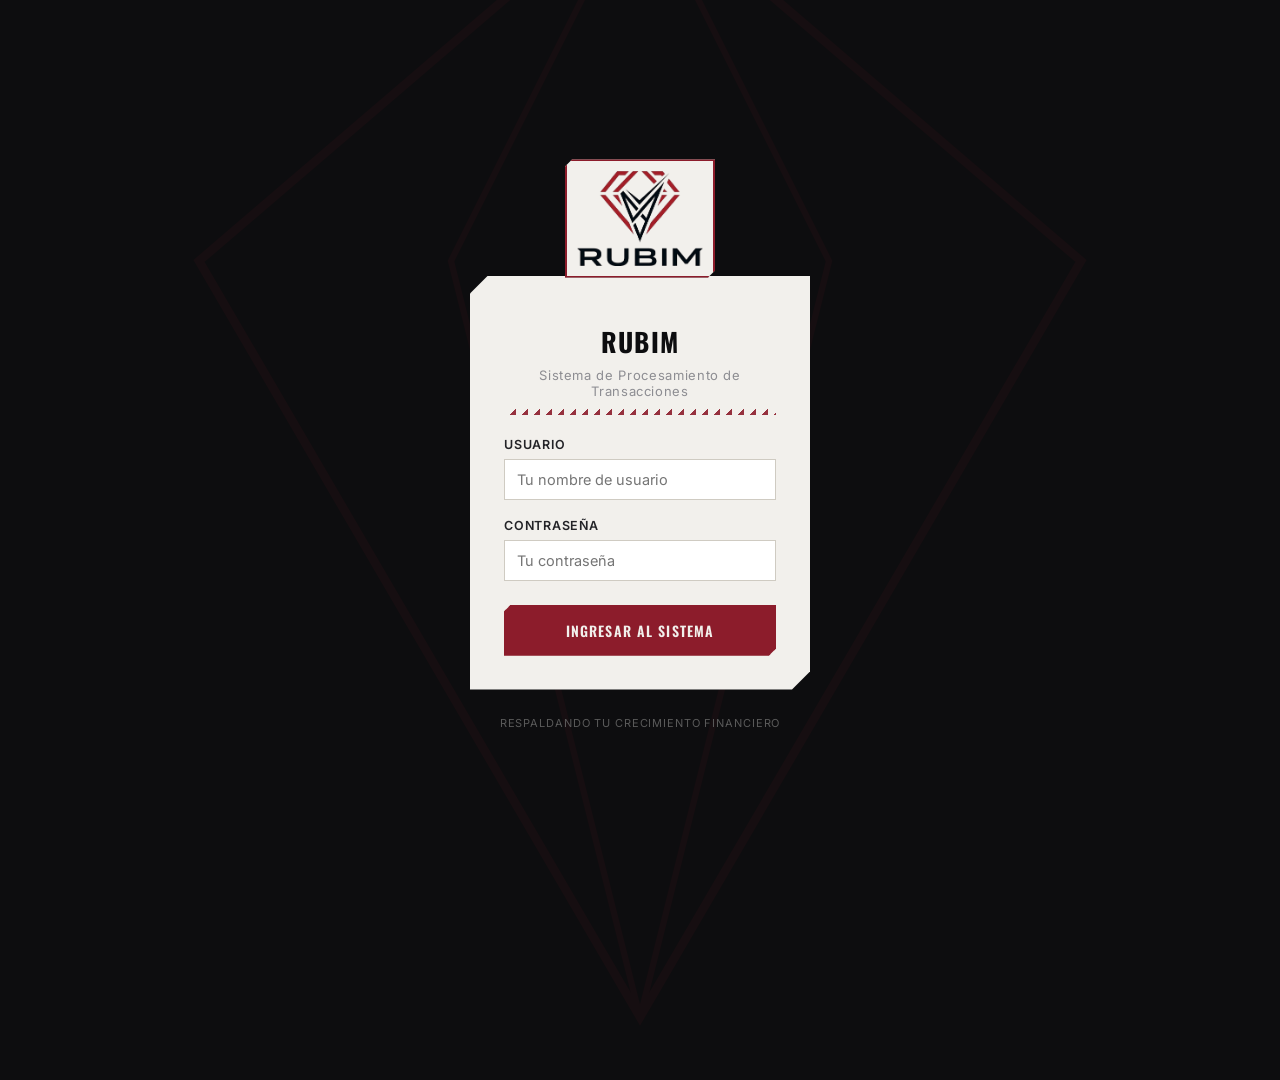
==== index.html @ c5b4b6e2 "Add files via upload" ====
<!DOCTYPE html>
<html lang="es">
<head>
<meta charset="UTF-8">
<meta name="viewport" content="width=device-width, initial-scale=1.0">
<title>RUBIM — Panel de Gestión</title>
<link rel="preconnect" href="https://fonts.googleapis.com">
<link href="https://fonts.googleapis.com/css2?family=Oswald:wght@500;600;700&family=Inter:wght@400;500;600&family=JetBrains+Mono:wght@500&display=swap" rel="stylesheet">
<link rel="stylesheet" href="rubim-theme.css">
<style>
    body { display: flex; height: 100vh; overflow: hidden; }

    /* ---------- SIDEBAR ---------- */
    .sidebar {
        width: 264px;
        flex-shrink: 0;
        background: var(--rubim-negro);
        color: var(--rubim-hueso);
        display: flex;
        flex-direction: column;
        padding: 26px 0 20px;
        position: relative;
    }
    /* corte diagonal en el borde derecho del sidebar — firma visual del panel */
    .sidebar::after {
        content: '';
        position: absolute;
        top: 0; right: -14px;
        width: 14px; height: 100%;
        background: var(--rubim-negro);
        clip-path: polygon(0 0, 100% 0, 0 100%);
    }

    .sidebar-badge { width: 110px; margin: 0 auto 22px; }

    .sidebar-usuario {
        text-align: center;
        font-size: 12px;
        color: var(--rubim-plata);
        margin-bottom: 22px;
        padding: 0 16px;
    }
    .sidebar-usuario strong { display: block; color: var(--rubim-hueso); font-size: 14px; }
    .sidebar-usuario span.rol {
        display: inline-block;
        margin-top: 5px;
        font-family: 'JetBrains Mono', monospace;
        font-size: 10.5px;
        color: var(--rubim-carmesi-brillante);
        letter-spacing: 0.04em;
    }

    nav.menu { flex: 1; overflow-y: auto; }
    .menu-item {
        position: relative;
        padding: 14px 24px 14px 30px;
        font-family: 'Oswald', sans-serif;
        text-transform: uppercase;
        letter-spacing: 0.04em;
        font-size: 14px;
        cursor: pointer;
        color: var(--rubim-plata);
        transition: 0.15s ease;
        border-left: 3px solid transparent;
    }
    .menu-item:hover { color: var(--rubim-hueso); background: var(--rubim-negro-suave); }
    .menu-item.activo {
        color: var(--rubim-hueso);
        background: var(--rubim-negro-suave);
        border-left-color: var(--rubim-carmesi);
    }
    /* esquirla angular junto al item activo */
    .menu-item.activo::before {
        content: '';
        position: absolute;
        left: -3px; top: 50%;
        width: 9px; height: 9px;
        background: var(--rubim-carmesi-brillante);
        transform: translateY(-50%) rotate(45deg);
    }

    .menu-item.salir { color: var(--rubim-carmesi-brillante); margin-top: 10px; }
    .menu-item.salir:hover { background: var(--rubim-carmesi); color: var(--rubim-hueso); }

    /* ---------- CONTENIDO ---------- */
    .main-content { flex: 1; padding: 40px 46px; overflow-y: auto; }
    .encabezado { margin-bottom: 4px; }
    .encabezado .eyebrow {
        font-family: 'JetBrains Mono', monospace;
        font-size: 11.5px;
        color: var(--rubim-carmesi);
        letter-spacing: 0.08em;
        text-transform: uppercase;
    }
    .encabezado h1 { font-size: 28px; margin-top: 4px; }

    .modulo { display: none; max-width: 900px; }
    #modulo-clientes { display: block; }

    .panel {
        background: #fff;
        border: 1px solid var(--rubim-linea);
        padding: 26px 28px;
        margin-bottom: 26px;
    }
    .panel h2 { font-size: 17px; margin-bottom: 16px; }

    .fila-dos { display: grid; grid-template-columns: 1fr 1fr; gap: 18px; }
    .nota-permiso {
        font-size: 13px;
        color: var(--rubim-plata);
        font-style: italic;
        padding: 10px 0;
    }
    .accion-tabla {
        display: flex;
        gap: 6px;
        align-items: center;
    }
    .accion-tabla select { padding: 6px 8px; font-size: 12.5px; border: 1.5px solid #cfcbc2; }
    .accion-tabla button {
        font-family: 'Oswald', sans-serif;
        font-size: 11.5px;
        text-transform: uppercase;
        padding: 6px 10px;
        border: none;
        background: var(--rubim-negro);
        color: var(--rubim-hueso);
        cursor: pointer;
    }
    .accion-tabla button:hover { background: var(--rubim-carmesi); }

    .mono { font-family: 'JetBrains Mono', monospace; font-size: 13px; }

    @media (max-width: 760px) {
        .sidebar { width: 200px; }
        .main-content { padding: 26px; }
        .fila-dos { grid-template-columns: 1fr; }
    }
</style>
</head>
<body>

<script>
    if (!localStorage.getItem('rubim_token')) {
        window.location.href = 'login.html';
    }
</script>

<div class="sidebar">
    <div class="sidebar-badge corte-sm rubim-badge">
        <img src="assets/rubim_logo.png" alt="RUBIM, C.A.">
    </div>

    <div class="sidebar-usuario">
        <strong id="texto-usuario">—</strong>
        <span class="rol" id="texto-rol">—</span>
    </div>

    <nav class="menu">
        <div class="menu-item activo" data-modulo="modulo-clientes">Clientes</div>
        <div class="menu-item" data-modulo="modulo-leads" id="nav-leads">Leads</div>
        <div class="menu-item" data-modulo="modulo-citas" id="nav-citas">Citas</div>
        <div class="menu-item" data-modulo="modulo-expedientes" id="nav-expedientes">Expedientes</div>
        <div class="menu-item" data-modulo="modulo-facturas" id="nav-facturas">Facturación</div>
        <div class="menu-item" data-modulo="modulo-cuentas" id="nav-cuentas">Cuentas App Móvil</div>
        <div class="menu-item" data-modulo="modulo-personal" id="nav-personal">Personal</div>
        <div class="menu-item salir" id="btn-salir">Cerrar sesión</div>
    </nav>
</div>

<div class="main-content">

    <!-- ================= CLIENTES ================= -->
    <div class="modulo" id="modulo-clientes">
        <div class="encabezado">
            <span class="eyebrow">Proceso 2 · Almacén A1</span>
            <h1>Clientes</h1>
        </div>
        <div class="filo-divisor"></div>

        <div class="panel corte-md" id="panel-form-cliente">
            <h2>Registrar cliente</h2>
            <form id="form-cliente">
                <div class="campo">
                    <label for="nombre">Nombre / Razón social</label>
                    <input type="text" id="nombre" required>
                </div>
                <div class="fila-dos">
                    <div class="campo">
                        <label for="tipo_cliente">Clasificación</label>
                        <select id="tipo_cliente" required>
                            <option value="">Seleccione...</option>
                            <option value="Industriales">Industriales</option>
                            <option value="Comerciantes">Comerciantes</option>
                            <option value="Particulares">Particulares</option>
                        </select>
                    </div>
                    <div class="campo">
                        <label for="canal_preview">Canal (vista previa)</label>
                        <input type="text" id="canal_preview" readonly placeholder="Se calcula en el servidor...">
                    </div>
                </div>
                <div class="campo">
                    <label for="telefono">Teléfono</label>
                    <input type="text" id="telefono" placeholder="Ej. 0414-0000000">
                </div>
                <button type="submit" class="btn btn-carmesi corte-sm">Registrar cliente</button>
            </form>
            <div id="mensaje-cliente" class="mensaje-box"></div>
        </div>

        <div class="panel corte-md">
            <h2>Clientes registrados</h2>
            <table class="rubim-tabla">
                <thead><tr><th>Nombre</th><th>Tipo</th><th>Canal</th><th>Expediente</th><th>Tel.</th></tr></thead>
                <tbody id="tabla-clientes"></tbody>
            </table>
        </div>
    </div>

    <!-- ================= LEADS ================= -->
    <div class="modulo" id="modulo-leads">
        <div class="encabezado">
            <span class="eyebrow">Proceso 1 · Captación</span>
            <h1>Leads</h1>
        </div>
        <div class="filo-divisor"></div>

        <div class="panel corte-md" id="panel-form-lead">
            <h2>Capturar prospecto</h2>
            <form id="form-lead">
                <div class="campo"><label for="lead_nombre">Nombre del prospecto</label><input type="text" id="lead_nombre" required></div>
                <div class="fila-dos">
                    <div class="campo"><label for="lead_telefono">Teléfono</label><input type="text" id="lead_telefono" required></div>
                    <div class="campo"><label for="lead_correo">Correo</label><input type="email" id="lead_correo"></div>
                </div>
                <div class="campo"><label for="lead_servicio">Servicio de interés</label><input type="text" id="lead_servicio" required placeholder="Ej. Declaración de ISLR"></div>
                <button type="submit" class="btn btn-carmesi corte-sm">Registrar lead</button>
            </form>
            <div id="mensaje-lead" class="mensaje-box"></div>
        </div>

        <div class="panel corte-md">
            <h2>Prospectos pendientes de conversión</h2>
            <table class="rubim-tabla">
                <thead><tr><th>Prospecto</th><th>Contacto</th><th>Interés</th><th>Convertir a cliente</th></tr></thead>
                <tbody id="tabla-leads"></tbody>
            </table>
        </div>
    </div>

    <!-- ================= CITAS ================= -->
    <div class="modulo" id="modulo-citas">
        <div class="encabezado">
            <span class="eyebrow">Secretaria · Agenda</span>
            <h1>Citas</h1>
        </div>
        <div class="filo-divisor"></div>

        <div class="panel corte-md" id="panel-form-cita">
            <h2>Programar cita</h2>
            <form id="form-cita">
                <div class="campo"><label for="cita_cliente_id">ID del cliente</label><input type="number" id="cita_cliente_id" required></div>
                <div class="fila-dos">
                    <div class="campo"><label for="cita_fecha">Fecha y hora</label><input type="datetime-local" id="cita_fecha" required></div>
                    <div class="campo"><label for="cita_motivo">Motivo</label><input type="text" id="cita_motivo" required></div>
                </div>
                <button type="submit" class="btn btn-carmesi corte-sm">Programar cita</button>
            </form>
            <div id="mensaje-cita" class="mensaje-box"></div>
        </div>

        <div class="panel corte-md">
            <h2>Citas registradas</h2>
            <table class="rubim-tabla">
                <thead><tr><th>Cliente ID</th><th>Fecha</th><th>Motivo</th><th>Estatus</th><th></th></tr></thead>
                <tbody id="tabla-citas"></tbody>
            </table>
        </div>
    </div>

    <!-- ================= EXPEDIENTES ================= -->
    <div class="modulo" id="modulo-expedientes">
        <div class="encabezado">
            <span class="eyebrow">Proceso 3/4 · Almacén A2</span>
            <h1>Expedientes contables</h1>
        </div>
        <div class="filo-divisor"></div>

        <div class="panel corte-md" id="panel-form-expediente">
            <h2>Registrar documento</h2>
            <form id="form-expediente">
                <div class="fila-dos">
                    <div class="campo"><label for="exp_cliente_id">ID del cliente</label><input type="number" id="exp_cliente_id" required></div>
                    <div class="campo"><label for="exp_tipo">Tipo de documento</label><input type="text" id="exp_tipo" required placeholder="Ej. Balance General"></div>
                </div>
                <div class="campo"><label for="exp_procesado_por">Procesado por</label><input type="text" id="exp_procesado_por" placeholder="Tu nombre"></div>
                <button type="submit" class="btn btn-carmesi corte-sm">Registrar documento</button>
            </form>
            <div id="mensaje-expediente" class="mensaje-box"></div>
        </div>

        <div class="panel corte-md">
            <h2>Expedientes</h2>
            <table class="rubim-tabla">
                <thead><tr><th>Cliente ID</th><th>Documento</th><th>Estado</th><th>Actualizar</th></tr></thead>
                <tbody id="tabla-expedientes"></tbody>
            </table>
        </div>
    </div>

    <!-- ================= FACTURACIÓN ================= -->
    <div class="modulo" id="modulo-facturas">
        <div class="encabezado">
            <span class="eyebrow">Proceso 6 · Almacén A4</span>
            <h1>Facturación</h1>
        </div>
        <div class="filo-divisor"></div>

        <div class="panel corte-md" id="panel-form-factura">
            <h2>Generar factura</h2>
            <form id="form-factura">
                <div class="fila-dos">
                    <div class="campo"><label for="fac_cliente_id">ID del cliente</label><input type="number" id="fac_cliente_id" required></div>
                    <div class="campo"><label for="fac_transaccion_id">ID del trámite (opcional)</label><input type="number" id="fac_transaccion_id"></div>
                </div>
                <div class="fila-dos">
                    <div class="campo"><label for="fac_servicio">Servicio</label><input type="text" id="fac_servicio" required></div>
                    <div class="campo"><label for="fac_costo">Costo (USD)</label><input type="number" step="0.01" id="fac_costo" required></div>
                </div>
                <button type="submit" class="btn btn-carmesi corte-sm">Generar factura</button>
            </form>
            <div id="mensaje-factura" class="mensaje-box"></div>
        </div>

        <div class="panel corte-md">
            <h2>Facturas emitidas</h2>
            <table class="rubim-tabla">
                <thead><tr><th>N.° Operación</th><th>Cliente ID</th><th>Servicio</th><th>Costo</th><th>Fecha</th></tr></thead>
                <tbody id="tabla-facturas"></tbody>
            </table>
        </div>
    </div>

    <!-- ================= CUENTAS APP MÓVIL ================= -->
    <div class="modulo" id="modulo-cuentas">
        <div class="encabezado">
            <span class="eyebrow">Validación de acceso · Administrador / Contador Gerente</span>
            <h1>Cuentas App Móvil</h1>
        </div>
        <div class="filo-divisor"></div>

        <div class="panel corte-md">
            <h2>Solicitudes de acceso</h2>
            <table class="rubim-tabla">
                <thead><tr><th>Cliente ID</th><th>Teléfono</th><th>Correo</th><th>Estatus</th><th>Acciones</th></tr></thead>
                <tbody id="tabla-cuentas"></tbody>
            </table>
        </div>
    </div>

    <!-- ================= PERSONAL ================= -->
    <div class="modulo" id="modulo-personal">
        <div class="encabezado">
            <span class="eyebrow">Administrador</span>
            <h1>Personal</h1>
        </div>
        <div class="filo-divisor"></div>

        <div class="panel corte-md">
            <h2>Crear acceso de empleado</h2>
            <form id="form-personal">
                <div class="fila-dos">
                    <div class="campo"><label for="nuevo_usuario">Usuario</label><input type="text" id="nuevo_usuario" required></div>
                    <div class="campo"><label for="nueva_contrasena">Contraseña</label><input type="password" id="nueva_contrasena" required minlength="6"></div>
                </div>
                <div class="fila-dos">
                    <div class="campo"><label for="nuevo_nombre">Nombre completo</label><input type="text" id="nuevo_nombre"></div>
                    <div class="campo">
                        <label for="nuevo_rol">Rol / cargo</label>
                        <select id="nuevo_rol" required>
                            <option value="">Seleccione el cargo...</option>
                            <option value="Administrador">Administrador</option>
                            <option value="Asesor de Marketing">Asesor de Marketing</option>
                            <option value="Secretaria">Secretaria</option>
                            <option value="Contador Auxiliar">Contador Auxiliar</option>
                            <option value="Contador Junior">Contador Junior</option>
                            <option value="Contador Senior">Contador Senior</option>
                            <option value="Contador Gerente">Contador Gerente</option>
                            <option value="Asesor Financiero">Asesor Financiero</option>
                        </select>
                    </div>
                </div>
                <button type="submit" class="btn btn-carmesi corte-sm">Crear acceso</button>
            </form>
            <div id="mensaje-personal" class="mensaje-box"></div>
        </div>
    </div>

</div>

<script src="config.js"></script>
<script src="app.js"></script>
</body>
</html>
---- rubim-theme.css ----
/* ==========================================================================
   RUBIM — Sistema de tema compartido (login.html + index.html)

   QUÉ HACE ESTE ARCHIVO, EN UNA FRASE:
   Es el "libro de estilo" único de todo el frontend: define los colores,
   tipografías, botones, tablas y demás piezas visuales UNA sola vez, para
   que login.html e index.html se vean como parte de un mismo sistema, sin
   tener que repetir el mismo CSS en cada archivo.

   Estética: carmesí + negro del logo, tipografía angulosa, cortes de gema
   en vez de esquinas redondeadas. "Agresivo pero elegante."
   ========================================================================== */

:root {
    /* ':root' es un selector especial de CSS que representa al documento
       HTML completo — es el lugar convencional para declarar "variables
       CSS" (también llamadas "custom properties"), porque así quedan
       disponibles para CUALQUIER elemento de la página, sin importar en
       qué parte del HTML esté. */
    --rubim-negro: #0d0d0f;
    --rubim-negro-suave: #17171a;
    --rubim-acero: #232327;
    --rubim-carmesi: #8c1c2b;
    --rubim-carmesi-brillante: #b8283a;
    --rubim-hueso: #f2f0ec;
    --rubim-hueso-tenue: #e6e3dc;
    --rubim-plata: #8d8d92;
    --rubim-linea: rgba(13, 13, 15, 0.14);
    /* Cada línea define una variable con el patrón "--nombre: valor;".
       Para USARLAS en cualquier otra regla de este archivo (o de
       login.html/index.html), se escribe "var(--nombre)" — por ejemplo,
       "background: var(--rubim-negro);". La gran ventaja de centralizar
       los colores así: si algún día se quiere cambiar el tono exacto del
       carmesí institucional, basta con editar ESTA línea una sola vez, en
       vez de buscar y reemplazar el código de color en decenas de reglas
       distintas repartidas por todo el proyecto.
       'rgba(13, 13, 15, 0.14)' es un color especificado como
       Rojo-Verde-Azul-Alpha (transparencia): los primeros tres números
       son casi negro, y "0.14" significa 14% de opacidad — un negro casi
       transparente, usado para líneas divisorias muy sutiles. */

    --corte-lg: 18px;
    --corte-md: 12px;
    --corte-sm: 7px;
    /* Estas tres variables controlan qué tan pronunciado es el "corte de
       gema" (ver las clases .corte-lg/.corte-md/.corte-sm más abajo) —
       mientras más grande el número, más grande el triángulo que se
       recorta de cada esquina. */
}

* { box-sizing: border-box; }
/* El selector '*' aplica esta regla a TODOS los elementos de la página,
   sin excepción. 'box-sizing: border-box' cambia cómo el navegador
   calcula el tamaño final de cada elemento: con este valor, el "padding"
   (espacio interno) y el borde se restan del ancho/alto declarado, en vez
   de sumarse encima. Es prácticamente un estándar en CSS moderno, porque
   hace que calcular tamaños y layouts sea mucho más predecible. */

body {
    margin: 0;
    /* Los navegadores, por defecto, le dan al <body> un pequeño margen
       propio — lo ponemos en 0 para tener control total del espacio desde
       cero, sin ese margen "invisible" heredado del navegador. */
    background-color: var(--rubim-hueso);
    color: var(--rubim-negro);
    font-family: 'Inter', 'Segoe UI', sans-serif;
    /* La lista de fuentes es un plan de respaldo en cascada: el
       navegador intenta usar 'Inter' (la que cargamos desde Google
       Fonts); si por algún motivo no pudiera cargarla (sin conexión a
       internet, por ejemplo), usa 'Segoe UI' (una fuente típica de
       Windows); y si tampoco existiera, cae en cualquier fuente
       "sans-serif" genérica que tenga el sistema operativo. */
    -webkit-font-smoothing: antialiased;
    /* Una propiedad específica de navegadores basados en WebKit/Blink
       (Chrome, Safari, Edge) que suaviza los bordes del texto, haciendo
       que se vea más nítido y delgado en pantallas de alta densidad. */
}

h1, h2, h3, .rubim-display {
    font-family: 'Oswald', 'Segoe UI', sans-serif;
    text-transform: uppercase;
    letter-spacing: 0.04em;
    color: var(--rubim-negro);
    margin: 0;
}
/* Todos los títulos del sistema comparten esta regla: tipografía angulosa
   (Oswald), siempre en mayúsculas, con letras ligeramente separadas
   ("letter-spacing: 0.04em" — "em" es una unidad relativa al tamaño de
   fuente actual, no un valor fijo en píxeles) — es la firma tipográfica
   del proyecto. */

/* --- Firma visual: corte de gema en vez de border-radius --- */
.corte-lg {
    clip-path: polygon(
        var(--corte-lg) 0, 100% 0, 100% calc(100% - var(--corte-lg)),
        calc(100% - var(--corte-lg)) 100%, 0 100%, 0 var(--corte-lg)
    );
}
.corte-md {
    clip-path: polygon(
        var(--corte-md) 0, 100% 0, 100% calc(100% - var(--corte-md)),
        calc(100% - var(--corte-md)) 100%, 0 100%, 0 var(--corte-md)
    );
}
.corte-sm {
    clip-path: polygon(
        var(--corte-sm) 0, 100% 0, 100% calc(100% - var(--corte-sm)),
        calc(100% - var(--corte-sm)) 100%, 0 100%, 0 var(--corte-sm)
    );
}
/* Esto es la marca visual más distintiva de todo el sistema, así que
   vale la pena entenderla a fondo para la evaluación:

   'clip-path: polygon(...)' le dice al navegador "de este elemento
   rectangular, solo dibuja/muestra la parte que cae DENTRO de este
   polígono que te estoy definiendo — todo lo que quede afuera del
   polígono, literalmente desaparece (se "recorta")".

   El polígono se define como una lista de 6 puntos (x, y), recorriendo
   el rectángulo en sentido horario empezando arriba a la izquierda:
     1. (var(--corte), 0)                                    → un poco a la
        derecha de la esquina superior izquierda, pegado arriba.
     2. (100%, 0)                                              → esquina
        superior derecha, sin recorte.
     3. (100%, calc(100% - var(--corte)))                     → un poco
        arriba de la esquina inferior derecha.
     4. (calc(100% - var(--corte)), 100%)                     → un poco a
        la izquierda de la esquina inferior derecha, pegado abajo.
     5. (0, 100%)                                              → esquina
        inferior izquierda, sin recorte.
     6. (0, var(--corte))                                     → un poco
        abajo de la esquina superior izquierda.

   El resultado visual: en vez de las 4 esquinas típicas en ángulo recto
   de un rectángulo, SOLO dos esquinas opuestas (arriba-derecha y
   abajo-izquierda) quedan intactas, y las otras dos (arriba-izquierda y
   abajo-derecha) quedan "cortadas" en diagonal — como una gema tallada,
   en vez del típico "border-radius" (esquinas redondeadas) que usan la
   mayoría de las interfaces web. 'calc(...)' permite hacer operaciones
   matemáticas directamente en CSS, mezclando unidades distintas (aquí,
   un porcentaje menos un valor fijo en píxeles), algo que no se podría
   escribir de otra forma. Las tres clases (lg/md/sm) son la misma idea,
   solo que usan distinto tamaño de corte según qué tan grande sea el
   elemento (un botón necesita un corte mucho más chico que una tarjeta
   entera de login). */

/* --- Divisor dentado (eco del filo del diamante) --- */
.filo-divisor {
    height: 6px;
    width: 100%;
    background:
        linear-gradient(135deg, transparent 50%, var(--rubim-carmesi) 50%) 0 0 / 12px 12px repeat-x;
    opacity: 0.9;
    margin: 10px 0 22px;
}
/* Esta línea decorativa que separa los títulos del contenido de cada
   sección NO es una imagen ni un borde simple — es un truco de CSS puro:
   'linear-gradient(135deg, transparent 50%, var(--rubim-carmesi) 50%)'
   crea un cuadrado invisible en su mitad superior-izquierda y carmesí en
   su mitad inferior-derecha (un gradiente que cambia abruptamente al
   50%, no una transición suave). Luego, "0 0 / 12px 12px repeat-x" hace
   que ese cuadradito de 12x12px se repita una y otra vez solo en el eje
   horizontal ("repeat-x"), generando visualmente una fila continua de
   pequeños triángulos rojos en zigzag — la misma idea de "filo dentado"
   que las esquinas cortadas de arriba, pero aplicada a una línea. */

/* --- Badge del logo (marco carmesí sobre el fondo blanco propio del png) --- */
.rubim-badge {
    display: flex;
    flex-direction: column;
    align-items: center;
    padding: 10px;
    background: var(--rubim-hueso);
    border: 2px solid var(--rubim-carmesi);
    box-shadow: 0 0 0 5px var(--rubim-negro), 0 8px 22px rgba(0,0,0,0.45);
    /* Esta propiedad "box-shadow" tiene DOS sombras separadas por coma:
       la primera, "0 0 0 5px var(--rubim-negro)" (sin desplazamiento ni
       difuminado, solo 5px de expansión sólida), en realidad se usa como
       un truco para dibujar un SEGUNDO borde negro alrededor del borde
       carmesí ya existente — dando el efecto de "marco dentro de marco".
       La segunda sombra sí es una sombra de verdad, difusa, que separa
       visualmente el logo del fondo. */
}
.rubim-badge img {
    width: 100%;
    display: block;
    /* 'display: block' en una imagen elimina un pequeño espacio en
       blanco fantasma que los navegadores agregan por defecto debajo de
       las imágenes (porque, por defecto, una <img> se comporta como una
       letra de texto más, con espacio reservado para "colgantes" como
       la 'g' o la 'y'). */
}

/* --- Botones --- */
.btn {
    font-family: 'Oswald', sans-serif;
    text-transform: uppercase;
    letter-spacing: 0.08em;
    font-weight: 600;
    font-size: 14px;
    padding: 13px 20px;
    border: 2px solid var(--rubim-negro);
    background: var(--rubim-negro);
    color: var(--rubim-hueso);
    cursor: pointer;
    /* 'cursor: pointer' cambia la forma del mouse a una "manito" al
       pasar por encima — es la señal visual estándar de "esto es
       clickeable", incluso aunque técnicamente estemos aplicando este
       estilo a un elemento que no sea un <button> nativo. */
    transition: 0.18s ease;
    /* 'transition' hace que los CAMBIOS de estilo (por ejemplo, el
       cambio de color al pasar el mouse, ver ".btn:hover" abajo) ocurran
       de forma gradual en 0.18 segundos, en vez de un salto instantáneo
       — le da una sensación más pulida a la interfaz. */
}
.btn:hover { background: var(--rubim-carmesi); border-color: var(--rubim-carmesi); }
.btn:active { transform: translateY(1px); }
/* ':hover' se activa mientras el mouse está encima; ':active' se activa
   solo en el instante exacto en que se mantiene presionado el clic —
   "translateY(1px)" mueve el botón 1px hacia abajo en ese momento, dando
   la sensación física de "estar presionando un botón real". */
.btn:disabled { opacity: 0.5; cursor: not-allowed; }
/* Este es el estilo que se ve, por ejemplo, en el botón de login mientras
   dice "Verificando..." (ver login.html: "btnLogin.disabled = true") —
   se atenúa visualmente y el cursor cambia a un símbolo de "prohibido"
   para comunicar que no se puede volver a hacer clic en este momento. */

.btn-ghost {
    background: transparent;
    color: var(--rubim-negro);
}
.btn-ghost:hover { background: var(--rubim-negro); color: var(--rubim-hueso); }
/* Una variante "fantasma" del botón: normalmente transparente, y solo se
   rellena de color al pasar el mouse por encima. Se usa, por ejemplo, en
   el botón "Confirmar" de la tabla de Citas (index.html), para que no
   compita visualmente con los botones principales de "carmesí". */

.btn-carmesi {
    background: var(--rubim-carmesi);
    border-color: var(--rubim-carmesi);
}
.btn-carmesi:hover { background: var(--rubim-carmesi-brillante); border-color: var(--rubim-carmesi-brillante); }
/* La variante "principal" de botón, usada en TODOS los formularios de
   creación (Registrar cliente, Registrar lead, Programar cita, etc.) —
   el color carmesí institucional en vez del negro por defecto de ".btn". */

/* --- Formularios --- */
.campo { margin-bottom: 18px; }
/* Envuelve cada par "label + input" del sistema, dándole un espacio
   vertical consistente respecto al siguiente campo. */
.campo label {
    display: block;
    margin-bottom: 7px;
    font-weight: 600;
    font-size: 12.5px;
    text-transform: uppercase;
    letter-spacing: 0.06em;
    color: var(--rubim-acero);
}
.campo input, .campo select, .campo textarea {
    width: 100%;
    padding: 11px 12px;
    border: 1.5px solid #cfcbc2;
    background: #fff;
    font-size: 14.5px;
    font-family: 'Inter', sans-serif;
    color: var(--rubim-negro);
}
/* Esta única regla aplica el mismo estilo visual a los tres tipos de
   campo de formulario que usa el sistema (texto, desplegables y áreas de
   texto), para que todos se vean consistentes sin tener que repetir la
   misma lista de propiedades tres veces. */
.campo input:focus, .campo select:focus, .campo textarea:focus {
    outline: none;
    border-color: var(--rubim-carmesi);
}
/* ':focus' se activa cuando el campo está "seleccionado" (el cursor
   parpadeando adentro, listo para escribir). Quitamos el "outline"
   (contorno) azul que ponen los navegadores por defecto, y en su lugar
   pintamos el borde del campo de color carmesí — así se mantiene la
   señal visual de "este es el campo activo", pero con la identidad
   propia del sistema en vez del azul genérico del navegador. */
.campo input[readonly] { background: var(--rubim-hueso-tenue); color: var(--rubim-plata); }
/* Este selector "input[readonly]" apunta específicamente a los campos
   que tienen el atributo HTML "readonly" — como "canal_preview" en el
   formulario de Clientes (index.html). Los pinta con un fondo grisáceo y
   texto más tenue, para que a simple vista se note que ese campo no se
   puede editar manualmente. */

/* --- Mensajes de estado --- */
.mensaje-box {
    margin-top: 16px;
    padding: 12px 14px;
    font-size: 14px;
    font-weight: 600;
    display: none;
    /* 'display: none' por defecto: el recuadro de mensaje está
       completamente invisible y no ocupa espacio, hasta que JavaScript
       (mostrarMensaje() en app.js, o el script propio de login.html) le
       agregue una de las clases de abajo, que sí incluyen "display:
       block". */
    border-left: 4px solid transparent;
}
.mensaje-box.exito { display: block; background: #eaf3ea; color: #285c2c; border-left-color: #3c8a43; }
.mensaje-box.error { display: block; background: #f7e6e6; color: var(--rubim-carmesi); border-left-color: var(--rubim-carmesi); }
.mensaje-box.procesando { display: block; background: #eee; color: #444; border-left-color: var(--rubim-plata); }
/* Tres variantes de color según el tipo de mensaje: verde para éxito,
   rojo/carmesí para error, gris neutro para "procesando" (mientras se
   espera la respuesta del servidor). JavaScript decide cuál de estas
   tres clases aplicar en cada caso (por ejemplo,
   "div.className = 'mensaje-box exito'"), y el CSS se encarga del color
   correspondiente automáticamente. */

/* --- Etiquetas de estado (tags angulares, no "pills") --- */
.estado-tag {
    display: inline-block;
    font-family: 'JetBrains Mono', monospace;
    font-size: 11px;
    font-weight: 600;
    text-transform: uppercase;
    letter-spacing: 0.04em;
    padding: 3px 9px;
    clip-path: polygon(6px 0, 100% 0, 100% 100%, 0 100%, 0 6px);
    /* Un "clip-path" más simple que los .corte-* de arriba: solo recorta
       UNA esquina (la superior izquierda), en vez de dos opuestas —
       suficiente para una etiqueta pequeña como esta, sin necesitar el
       mismo nivel de detalle que una tarjeta grande. */
}
.estado-pendiente { background: #efe6cf; color: #7a5a10; }
.estado-revision { background: #ddeaf6; color: #1c5a8c; }
.estado-completado { background: #dcefdc; color: #24672a; }
.estado-no-confirmada { background: #f0dede; color: var(--rubim-carmesi); }
.estado-confirmada { background: #dcefdc; color: #24672a; }
/* Cada uno de estos nombres de clase corresponde EXACTAMENTE a los
   valores que arma dinámicamente app.js (ver la tabla 'clasesEstado' y el
   operador ternario con 'estado-confirmada'/'estado-no-confirmada' en
   app.js) — el color de fondo/texto de cada "pastilla" de estado en las
   tablas de Expedientes y Citas viene de aquí. */

/* --- Tablas --- */
table.rubim-tabla { width: 100%; border-collapse: collapse; }
/* 'border-collapse: collapse' hace que los bordes de celdas contiguas se
   fusionen en una sola línea, en vez de dejar un doble borde con un
   espacio raro en el medio (el comportamiento por defecto de las tablas
   HTML). */
table.rubim-tabla thead th {
    text-align: left;
    font-family: 'Oswald', sans-serif;
    text-transform: uppercase;
    letter-spacing: 0.05em;
    font-size: 12px;
    color: var(--rubim-plata);
    padding: 10px 12px;
    border-bottom: 2px solid var(--rubim-negro);
}
table.rubim-tabla tbody td {
    padding: 12px;
    border-bottom: 1px solid var(--rubim-linea);
    font-size: 14px;
}
table.rubim-tabla tbody tr:hover { background: rgba(140, 28, 43, 0.05); }
/* Un resaltado muy sutil (5% de opacidad del color carmesí) al pasar el
   mouse sobre una fila de datos — ayuda a "seguir" visualmente una fila
   específica cuando la tabla tiene varias columnas. */

/* --- Accesibilidad: foco visible siempre --- */
a:focus-visible, button:focus-visible, input:focus-visible, select:focus-visible {
    outline: 2px solid var(--rubim-carmesi-brillante);
    outline-offset: 2px;
}
/* ':focus-visible' (a diferencia de ':focus' de más arriba) se activa
   específicamente cuando el elemento recibe el foco por medio del
   TECLADO (por ejemplo, navegando con la tecla Tab), y normalmente NO se
   activa con un simple clic del mouse. Esto es importante para
   accesibilidad: una persona que navega el sistema solo con teclado
   necesita ver claramente en qué elemento está parada en cada momento —
   sin esta regla, esa persona "se perdería" visualmente al usar Tab. */

@media (prefers-reduced-motion: reduce) {
    * { transition: none !important; }
}
/* '@media (prefers-reduced-motion: reduce)' detecta una preferencia que
   algunas personas activan en la configuración de su sistema operativo
   (por ejemplo, si les provocan mareo o malestar las animaciones). Si esa
   preferencia está activada, esta regla desactiva TODAS las transiciones
   suaves del sistema (como la del ".btn" de más arriba) con
   '!important' (una palabra clave que fuerza a que esta regla gane por
   encima de cualquier otra, sin importar el orden en que aparezcan en el
   archivo) — un detalle pequeño de accesibilidad que muchos sistemas
   ni siquiera consideran. */
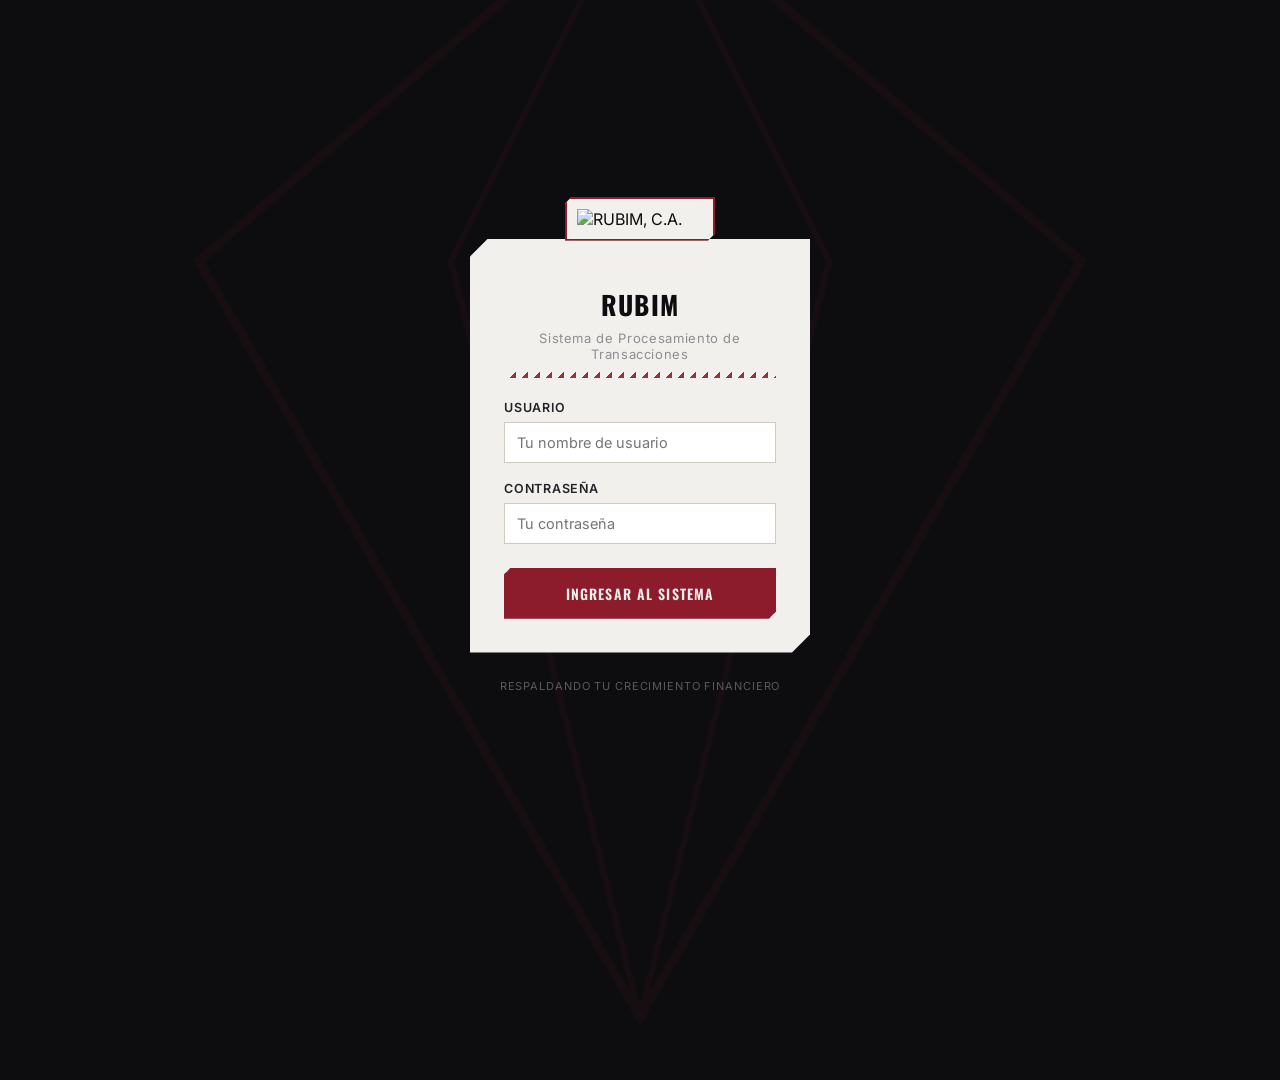
==== commit 61a898fd: "Add files via upload" ====
--- a/index.html
+++ b/index.html
@@ -149,7 +149,7 @@
 
 <div class="sidebar">
     <div class="sidebar-badge corte-sm rubim-badge">
-        <img src="assets/rubim_logo.png" alt="RUBIM, C.A.">
+        <img src="assets/rubim_logo.jpeg" alt="RUBIM, C.A.">
     </div>
 
     <div class="sidebar-usuario">
